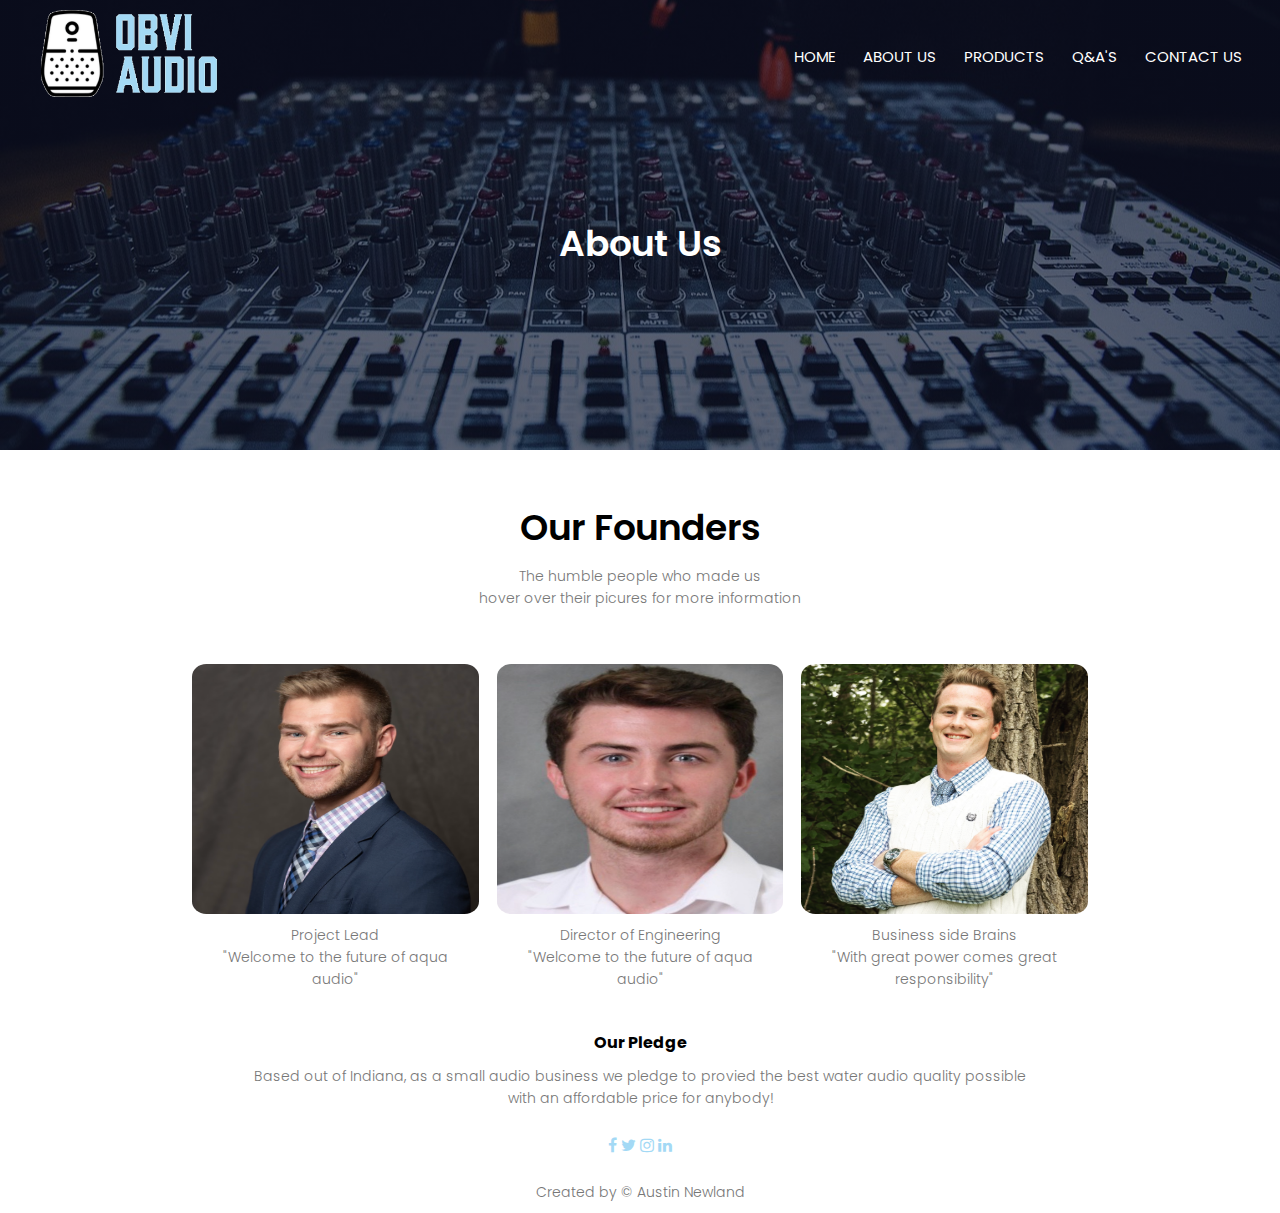
==== about.html @ 5c08143b "Created 'About Us' Page" ====
<!DOCTYPE html>
<html>
<head>
	<meta name="viewport" content="with=device-width, initial-scale=1.0">
	<title>Obvi Audio</title>
	<link rel="icon"  href="img/icon1.png">
	<link rel="stylesheet" href="style.css">
	<link rel="stylesheet" href="https://stackpath.bootstrapcdn.com/font-awesome/4.7.0/css/font-awesome.min.css">
	<link rel="preconnect" href="https://fonts.googleapis.com">
	<link rel="preconnect" href="https://fonts.gstatic.com" crossorigin>
	<link href="https://fonts.googleapis.com/css2?family=Poppins:wght@100;200;300;400;600;700&display=swap" rel="stylesheet">
</head>

<body>
	<!-- header element-->
	<section class="sub-header">
		<nav>
			<!-- logo -->
			<a href="index.html"> <img src="img/logo.png"></a>
			<div class="nav-links" id="navLinks">
				<i class="fa fa-times" onclick="hideMenu()"></i>
				<ul>
					<li><a href="">HOME</a></li>
					<li><a href="">ABOUT US</a></li>
					<li><a href="">PRODUCTS</a></li>
					<li><a href="">Q&A'S</a></li>
					<li><a href="">CONTACT US</a></li>
				</ul>
			</div>
			<i class="fa fa-bars" onclick="showMenu()"></i>
		</nav>
		<h1>About Us</h1>
	</section>


<!-- Founder info -->
<!-- Extra info -->
<section class="founder">
	<h1>Our Founders</h1>
	<p>The humble people who made us <br> hover over their picures for more information</p>

	<div class="row">
		<div class="founder-col">
			<img src="img/aj.png">
			<div class="f-layer">
				<h3>AJ Snyder</h3>
			</div>
			<p>Project Lead<br> "Welcome to the future of aqua audio"</p>
		</div>
		<div class="founder-col">
			<img src="img/eddie.png">
			<div class="f-layer">
				<h3>Eddie Ward</h3>
			</div>
			<p>Director of Engineering <br> "Welcome to the future of aqua audio"</p>
		</div>
		<div class="founder-col">
			<img src="img/sam.png">
			<div class="f-layer">
				<h3>Sam Wishon</h3>
			</div>
			<p>Business side Brains<br> "With great power comes great responsibility"</p>
		</div>
	</div>
</section>






<!-- Footer -->
<footer>
	<h4>Our Pledge</h4>
	<p>Based out of Indiana, as a small audio business we pledge to provied the best water audio quality possible <br> with an affordable price for anybody!</p>
	<div class="media-icons">
		<i class="fa fa-facebook"></i>
		<i class="fa fa-twitter"></i>
		<i class="fa fa-instagram"></i>
		<i class="fa fa-linkedin"></i>
	</div>
	<p>Created by &copy Austin Newland</p>
</footer>

<!-- JavaScript to hide/show menu on mobile device -->
<script>
	var navLinks = document.getElementById("navLinks");
	function showMenu(){
		navLinks.style.right = "0";
	}
	function hideMenu(){
		navLinks.style.right = "-200px";
	}
</script>

</body>
</html>
---- style.css ----
*{
	margin: 0;
	padding: 0;
	font-family: 'Poppins', sans-serif;
}
/*background with speaker and gradient fade*/
.header{
	min-height: 100vh;
	width:  100%;
	background-image: linear-gradient(rgba(4, 9,10, 0.6),rgba(4, 9, 30, 0.7)),url(img/speaker1.jpeg);
	background-position: center;
	background-size: cover;
	background-position: relative;
}
nav{
	display: flex;
	padding: 0% 2%;
	justify-content: space-between;
	align-items: center;
}
/*logo image*/
nav img{
	width: 200px;
}

/*navigation list layout*/
.nav-links ul li{
	list-style: none;
	display: inline-block;
	padding: 8px 12px;
	position: relative;
}
/*navigation list text*/
.nav-links ul li a {
	color: #fff;
	text-decoration: none;
	font-size: 15px
}

/*navigation link animations*/
.nav-links ul li::after{
	content: '';
	width: 0%;
	height: 2px;
	background: #A3D9F5;
	display: block;
	margin:  auto;
	transition: 0.5s;
}
.nav-links ul li:hover::after{
	width: 100%;
}
/*Text title on homepage*/
.text-box{
	width: 90%;
	color: #fff;
	position: absolute;
	top: 50%;
	left: 52%;
	transform: translate(-50%,-50%);
	text-align: center;*/
}
.text-box h1{
	font-size: 62px;
}
.text-box p{
	margin: 10px 0 40px;
	font-size: 14px;
	color: #fff;
}
/*homepage 'more' button with transition*/
.main-btn{
	display: inline-block;
	text-decoration: none;
	color: #fff;
	border: 1px solid #fff;
	padding: 12px 34px;
	font-size: 13px;
	background: transparent;
	position: relative;
	cursor: pointer;
}
.main-btn:hover{
	border: 1px solid #A3D9F5;
	background: #A3D9F5;
	transition: 1s;
}
/*hides menu icons for non mobile devices (fa = icon tag)*/
nav .fa{
	display: none;
}

/*scaling for font mobile device*/
@media(max-width: 700px){
	nav img{
		width: 150px;
	}
	.text-box h1{
		font-size: 20px;
	}
	.nav-links ul li{
		display: block;
	}
	.nav-links{
		position: absolute;
		background: #A3D9F5;
		height: 100vh;
		width: 200px;
		top: 0;
		right: -200px;
		text-align: left;
		z-index: 2;
		transition: 0.5s;
	}
	nav .fa{
		display: block;
		color: #fff;
		margin: 5px;
		font-size: 22px;
		cursor: pointer;
	}
	.nav-links ul{
		padding: 20px;
	}
	/*info points on main page*/
	.row{
		flex-direction: column;
	}
	/*img resizing for reviews*/
	.reviews-col img{
		margin-left: 0px;
		margin-right: 15px;
	}
	.founders-col img{
		height:50%
		width: 30px;
		display: block;
	}
}

/*info on main page*/

.info{
	width: 80%;
	margin: auto;
	text-align: center;
	padding-top: 100px;
}

h1{
	font-size:36px;
	font-weight: 600;
}
p{
	color: #777;
	font-size: 14px;
	font-weight: 300;
	line-height: 22px;
	padding: 10px;
}
.row{
	margin-top: 5%;
	display: flex;
	justify-content: space-between;
}
.info-col{
	flex-basis:  31%;
	background: #A3D9F5;
	border-radius: 10px;
	margin-bottom: 5%;
	padding: 20px 12px;
	box-sizing: border-box;
	transition: 0.5s;
}
h3{
	text-align: center;
	font-weight: 600;
	margin: 10px 0;
}

.info-col:hover{
	box-shadow:  0 0 20px 0px rgba(0,0,0,0.3);
}
/*second section of info on homepage with pictures*/
.info2
{
	width: 80%;
	margin: auto;
	text-align: center;
	padding-top: 50px;
}
/*images need to be taller than wider*/
.info2-col{
	flex-basis: 32%;
	border-radius: 10px;
	margin-bottom: 20px;
	position: relative;
	overflow: hidden;
}
.info2-col img{
	width: 100%;
	display: block;
	border-radius: 10%;
}
.layer{
	background: transparent;
	height: 100%;
	width: 100%;
	position: absolute;
	top: 0;
	left: 0;
	transition: 0.5s;
}
.layer:hover{
	background:rgba(0, 0, 0, 0.7);

}
.layer h3{
	width: 100%;
	font-size: 26px;
	font-weight: 500;
	color: #fff;
	bottom: 0;
	left: 50%;
	transform: translateX(-50%);
	position: absolute;
	opacity: 0;
	transition: 0.5s;
}
.layer:hover h3{
	bottom: 50%;
	opacity: 1;
}

/*Design section mainpage*/
.design{
	width: 80%;
	margin: auto;
	text-align: center;
	padding-top: 50px;
}

.design-col{
	flex-basis: 32%;
	border-radius: 10px;
	margin-bottom: 5%;
	text-align: left;
}
.design-col img{
	width: 100%;
	border-radius: 10px;
	
}
.design-col p{
	padding: 0;
	text-align: center;
}
.design-col h3{
	margin-top: 16px;
	margin-bottom: 15px;
	text-align: center;
}


/*Reviews on main page*/
.reviews{
	width: 80%;
	margin: auto;
	padding-top: 100px;
	text-align: center;
}
.reviews-col{
	flex-basis: 44%;
	border-radius: 10px;
	margin-bottom: 5%;
	text-align: left;
	background: #A3D9F5;
	padding: 25px;
	cursor: pointer;
	display: flex;
}
.reviews-col img{
	height: 40px;
	width: 35px;
	margin-left: 5px;
	margin-right: 30px;
	border-radius: 50%;
}
.reviews-col p{
	padding: 0;
}
.reviews-col h3{
	margin-top: 15px;
	text-align: left;
}
.reviews-col .fa{
	color: #465052;
}
.media-icons .fa{
	color: #A3D9F5;
	margin: 0;
	cursor: pointer;
	padding: 18px 0;
}

footer {
	text-align: center;
}
	

/*<---------- About Us Page ---------->*/

.sub-header{
	height: 50vh;
	width: 100%;
	background-image: linear-gradient(rgba(4, 9,30, 0.6),rgba(4, 9, 30, 0.6)),url(img/soundBackground.jpg);
	background-position: center;
	background-size: cover;
	text-align: center;
	color: #fff;
}
.sub-header h1{
	margin-top: 100px;
}

 /*founder section*/
.founder{
	width: 70%;
	margin: auto;
	text-align: center;
	padding-top: 50px;
}

.founder-col{
	flex-basis: 32%;
	border-radius: 10px;
	margin-bottom: 30px;
	position: relative;
	overflow: hidden;
}
.founder-col img{
	height: 250px;
	width: 100%;
	display: block;
	border-radius: 5%;
}


.f-layer{
	background: transparent;
	height: 80%;
	width: 100%;
	position: absolute;
	top: 0;
	left: 0;
	transition: 0.5s;
}
.f-layer:hover{
	background:rgba(255, 255, 255, 0.7);

}
.f-layer h3{
	width: 100%;
	font-size: 26px;
	font-weight: 500;
	color: #363B3C;
	bottom: 0;
	left: 50%;
	transform: translateX(-50%);
	position: absolute;
	opacity: 0;
	transition: 0.5s;
}
.f-layer:hover h3{
	bottom: 50%;
	opacity: 1;
}
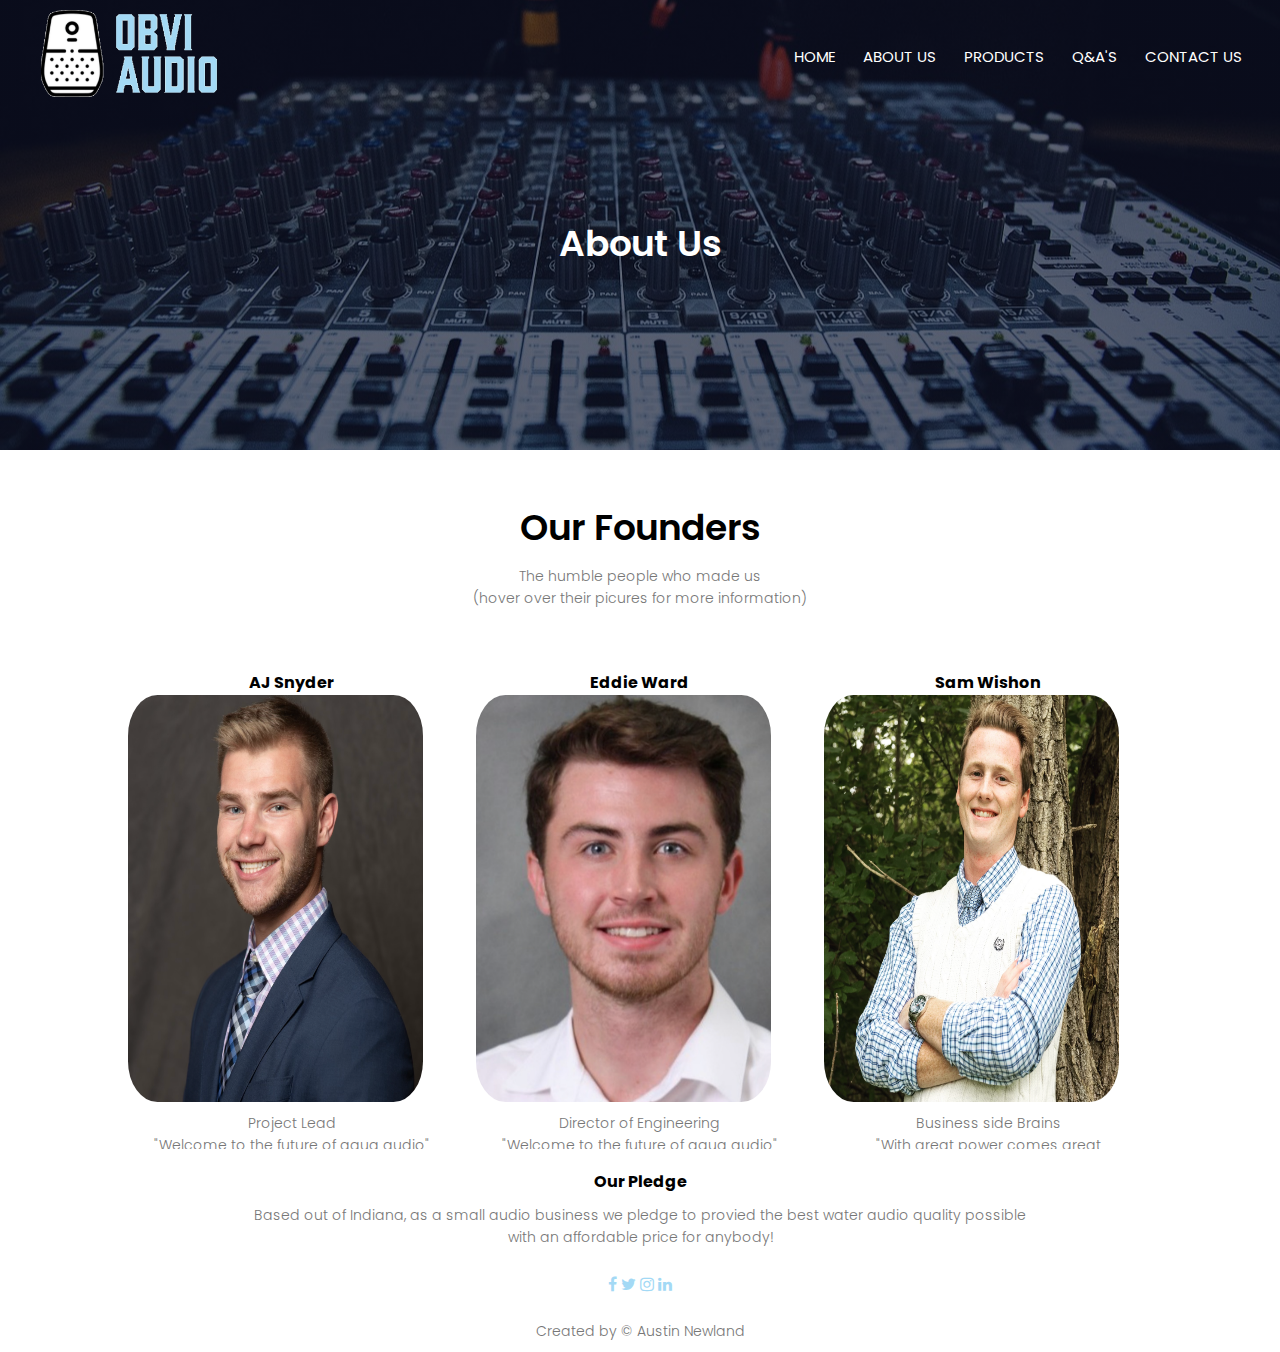
==== commit 84ee9602: "Updated 'About Us' css and page references" ====
--- a/about.html
+++ b/about.html
@@ -20,8 +20,8 @@
 			<div class="nav-links" id="navLinks">
 				<i class="fa fa-times" onclick="hideMenu()"></i>
 				<ul>
-					<li><a href="">HOME</a></li>
-					<li><a href="">ABOUT US</a></li>
+					<li><a href="index.html">HOME</a></li>
+					<li><a href="about.html">ABOUT US</a></li>
 					<li><a href="">PRODUCTS</a></li>
 					<li><a href="">Q&A'S</a></li>
 					<li><a href="">CONTACT US</a></li>
@@ -37,27 +37,30 @@
 <!-- Extra info -->
 <section class="founder">
 	<h1>Our Founders</h1>
-	<p>The humble people who made us <br> hover over their picures for more information</p>
+	<p>The humble people who made us <br> (hover over their picures for more information)</p>
 
 	<div class="row">
 		<div class="founder-col">
+			<h4>AJ Snyder</h2>
 			<img src="img/aj.png">
 			<div class="f-layer">
-				<h3>AJ Snyder</h3>
+				<h3>Arkansas Graduate in Mechanical Engineering</h3>
 			</div>
 			<p>Project Lead<br> "Welcome to the future of aqua audio"</p>
 		</div>
 		<div class="founder-col">
+			<h4>Eddie Ward</h2>
 			<img src="img/eddie.png">
 			<div class="f-layer">
-				<h3>Eddie Ward</h3>
+				<h3>Purdue Graduate in Mechanical Engineering</h3>
 			</div>
 			<p>Director of Engineering <br> "Welcome to the future of aqua audio"</p>
 		</div>
 		<div class="founder-col">
+			<h4>Sam Wishon</h2>
 			<img src="img/sam.png">
 			<div class="f-layer">
-				<h3>Sam Wishon</h3>
+				<h3>Purdue Graduate in Psychology</h3>
 			</div>
 			<p>Business side Brains<br> "With great power comes great responsibility"</p>
 		</div>
--- a/style.css
+++ b/style.css
@@ -324,32 +324,32 @@
 }
 
  /*founder section*/
-.founder{
-	width: 70%;
+
+.founder
+{
+	width: 80%;
 	margin: auto;
 	text-align: center;
 	padding-top: 50px;
 }
-
+/*images need to be taller than wider*/
 .founder-col{
 	flex-basis: 32%;
 	border-radius: 10px;
-	margin-bottom: 30px;
+	margin-bottom: 20px;
 	position: relative;
 	overflow: hidden;
 }
 .founder-col img{
-	height: 250px;
-	width: 100%;
+	width: 90%;
+	height: 85%;
 	display: block;
-	border-radius: 5%;
-}
-
-
+	border-radius: 10%;
+}
 .f-layer{
 	background: transparent;
-	height: 80%;
-	width: 100%;
+	height: 100%;
+	width: 90%;
 	position: absolute;
 	top: 0;
 	left: 0;
@@ -361,9 +361,9 @@
 }
 .f-layer h3{
 	width: 100%;
-	font-size: 26px;
+	font-size: 22px;
 	font-weight: 500;
-	color: #363B3C;
+	color: black;
 	bottom: 0;
 	left: 50%;
 	transform: translateX(-50%);
@@ -387,3 +387,4 @@
 
 
 
+
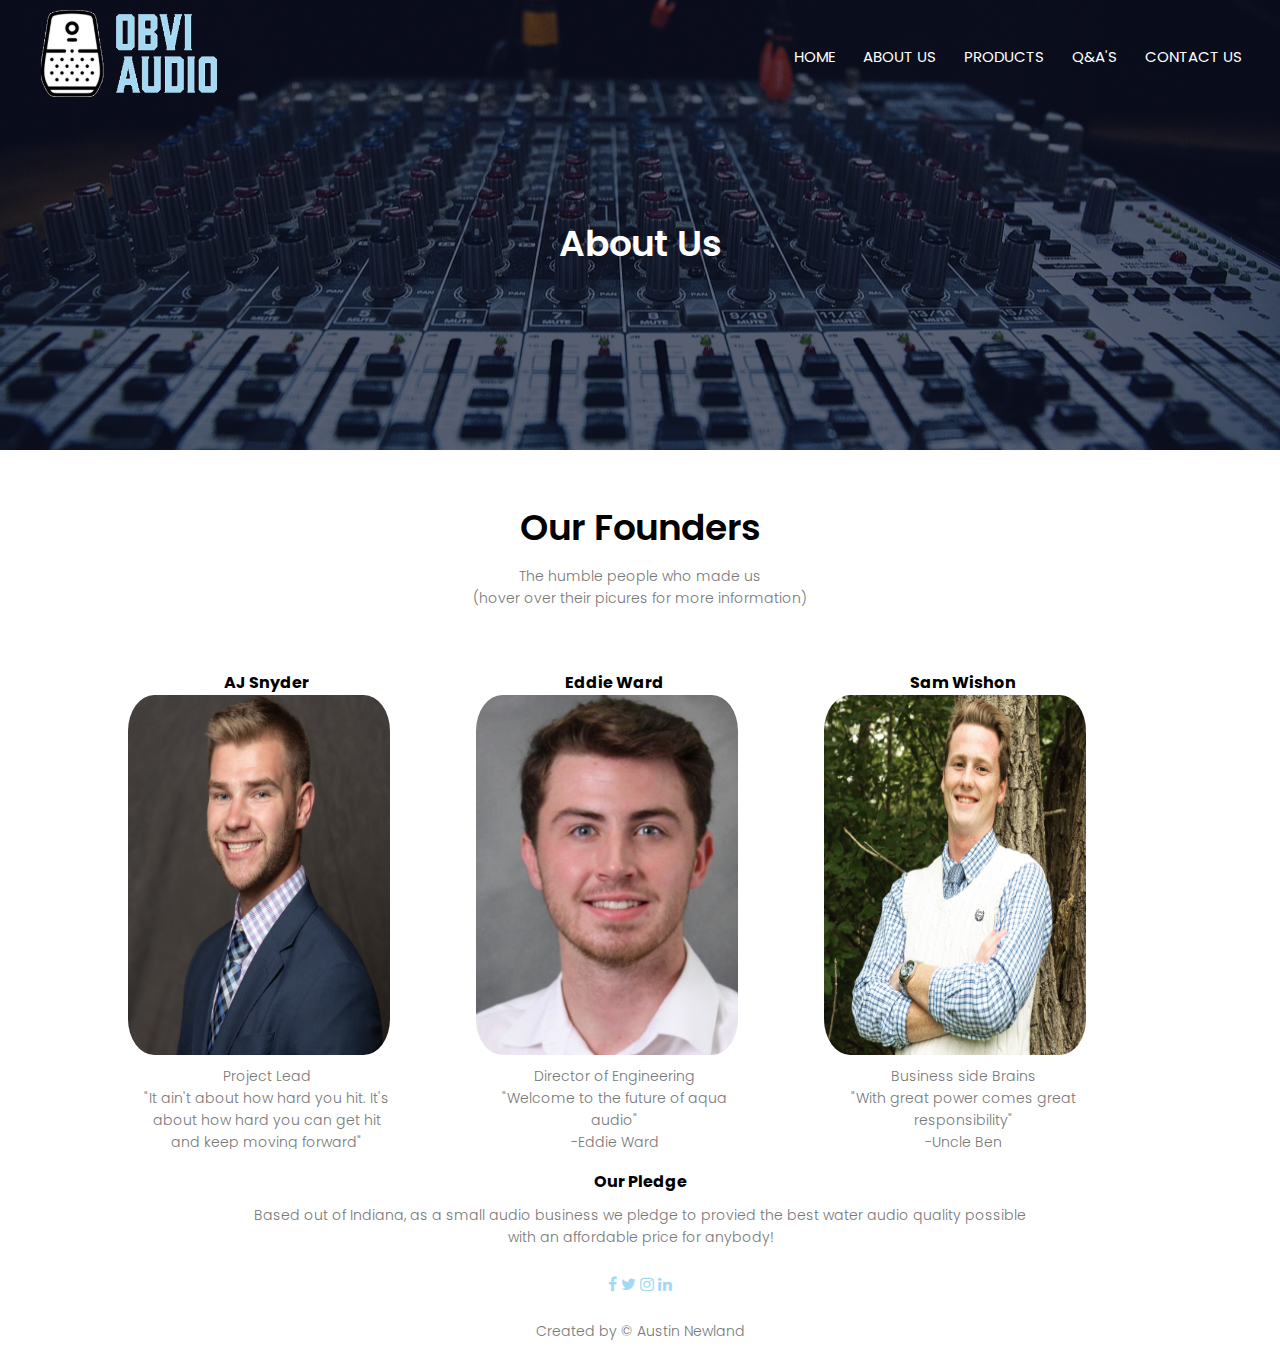
==== commit e9b89c58: "Style Updates for pictures" ====
--- a/about.html
+++ b/about.html
@@ -46,7 +46,7 @@
 			<div class="f-layer">
 				<h3>Arkansas Graduate in Mechanical Engineering</h3>
 			</div>
-			<p>Project Lead<br> "Welcome to the future of aqua audio"</p>
+			<p>Project Lead<br> "It ain't about how hard you hit. It's about how hard you can get hit and keep moving forward" <br> -Rocky Balboa</p>
 		</div>
 		<div class="founder-col">
 			<h4>Eddie Ward</h2>
@@ -54,7 +54,7 @@
 			<div class="f-layer">
 				<h3>Purdue Graduate in Mechanical Engineering</h3>
 			</div>
-			<p>Director of Engineering <br> "Welcome to the future of aqua audio"</p>
+			<p>Director of Engineering <br> "Welcome to the future of aqua audio" <br> -Eddie Ward</p>
 		</div>
 		<div class="founder-col">
 			<h4>Sam Wishon</h2>
@@ -62,7 +62,7 @@
 			<div class="f-layer">
 				<h3>Purdue Graduate in Psychology</h3>
 			</div>
-			<p>Business side Brains<br> "With great power comes great responsibility"</p>
+			<p>Business side Brains<br> "With great power comes great responsibility" <br> -Uncle Ben</p>
 		</div>
 	</div>
 </section>
--- a/style.css
+++ b/style.css
@@ -212,14 +212,14 @@
 	transition: 0.5s;
 }
 .layer:hover{
-	background:rgba(0, 0, 0, 0.7);
+	background:rgba(255, 255, 255, 0.7);
 
 }
 .layer h3{
 	width: 100%;
 	font-size: 26px;
 	font-weight: 500;
-	color: #fff;
+	color: #black;
 	bottom: 0;
 	left: 50%;
 	transform: translateX(-50%);
@@ -228,7 +228,7 @@
 	transition: 0.5s;
 }
 .layer:hover h3{
-	bottom: 50%;
+	bottom: 60%;
 	opacity: 1;
 }
 
@@ -341,10 +341,18 @@
 	overflow: hidden;
 }
 .founder-col img{
-	width: 90%;
-	height: 85%;
+	width: 80%;
+	height: 75%;
 	display: block;
 	border-radius: 10%;
+}
+.founder-col h4{
+	text-align: center;
+	padding-right: 50px;
+}
+.founder-col p{
+	text-align: center;
+	padding-right: 60px;
 }
 .f-layer{
 	background: transparent;
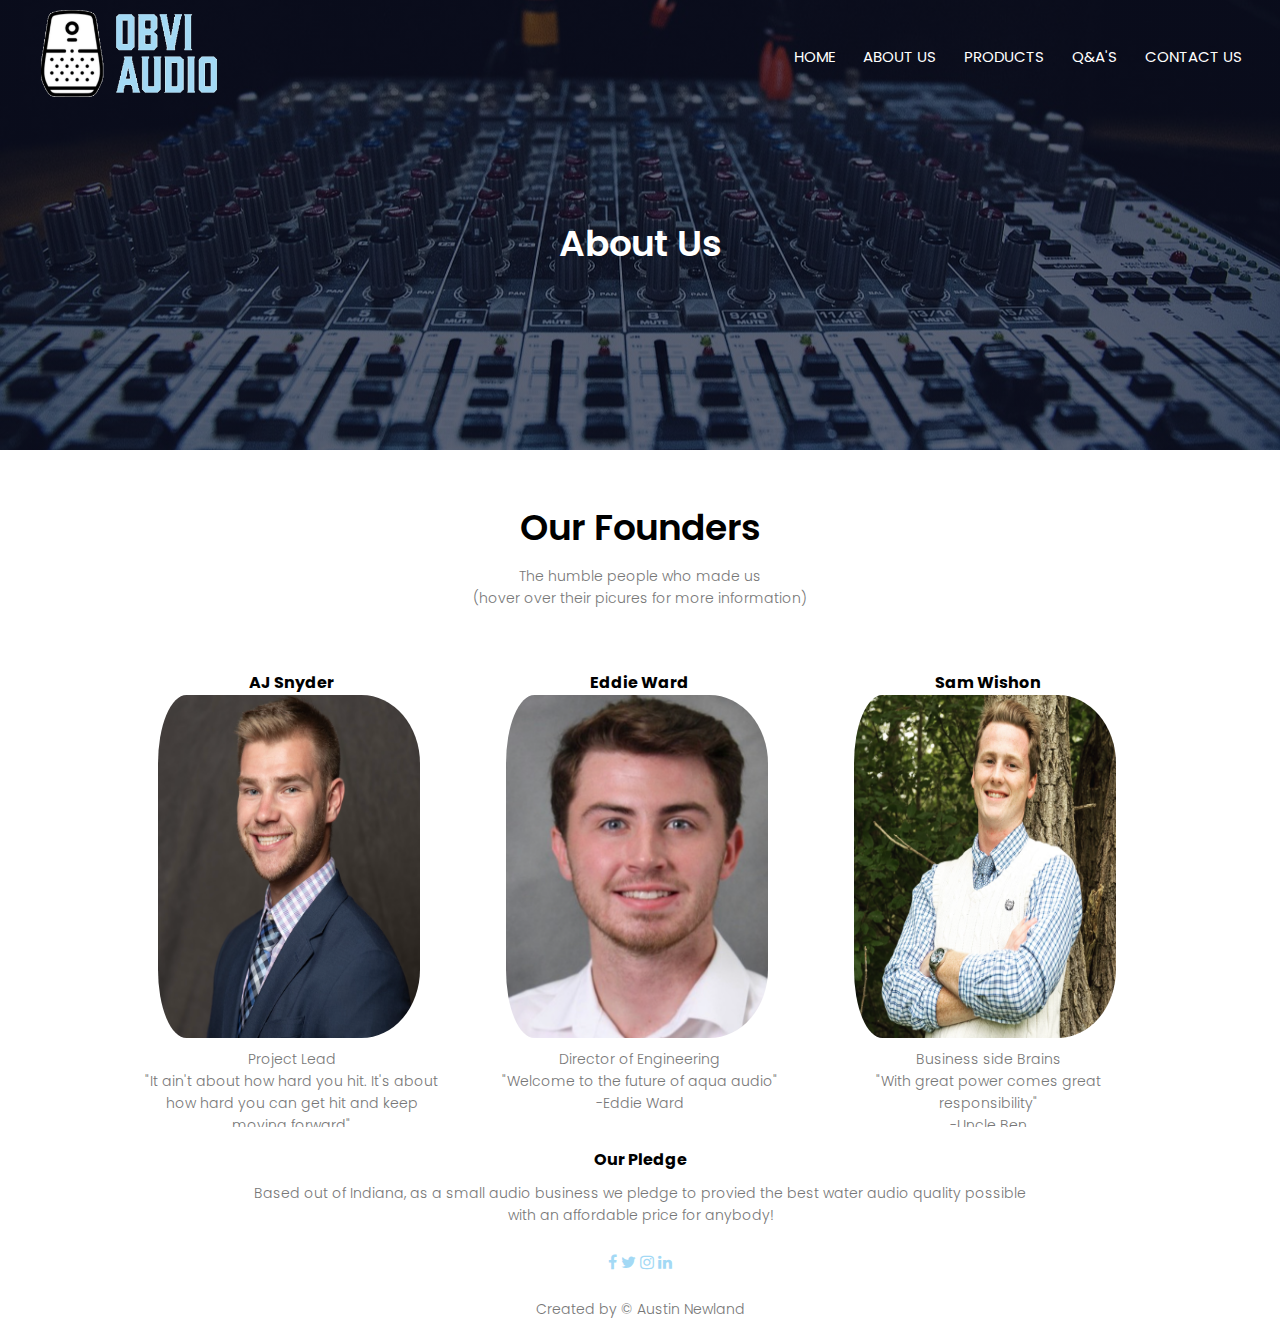
==== commit cc7939c4: "Created other tab placeholders" ====
--- a/about.html
+++ b/about.html
@@ -22,9 +22,9 @@
 				<ul>
 					<li><a href="index.html">HOME</a></li>
 					<li><a href="about.html">ABOUT US</a></li>
-					<li><a href="">PRODUCTS</a></li>
-					<li><a href="">Q&A'S</a></li>
-					<li><a href="">CONTACT US</a></li>
+					<li><a href="products.html">PRODUCTS</a></li>
+					<li><a href="qa.html">Q&A'S</a></li>
+					<li><a href="contact.html">CONTACT US</a></li>
 				</ul>
 			</div>
 			<i class="fa fa-bars" onclick="showMenu()"></i>
--- a/style.css
+++ b/style.css
@@ -344,15 +344,16 @@
 	width: 80%;
 	height: 75%;
 	display: block;
-	border-radius: 10%;
+	border-radius: 20%;
+	padding-left: 30px;
 }
 .founder-col h4{
 	text-align: center;
-	padding-right: 50px;
+	/*padding-right: 50px;*/
 }
 .founder-col p{
 	text-align: center;
-	padding-right: 60px;
+	/*padding-right: 60px;*/
 }
 .f-layer{
 	background: transparent;
@@ -378,6 +379,7 @@
 	position: absolute;
 	opacity: 0;
 	transition: 0.5s;
+	padding-left: 20px;
 }
 .f-layer:hover h3{
 	bottom: 50%;
